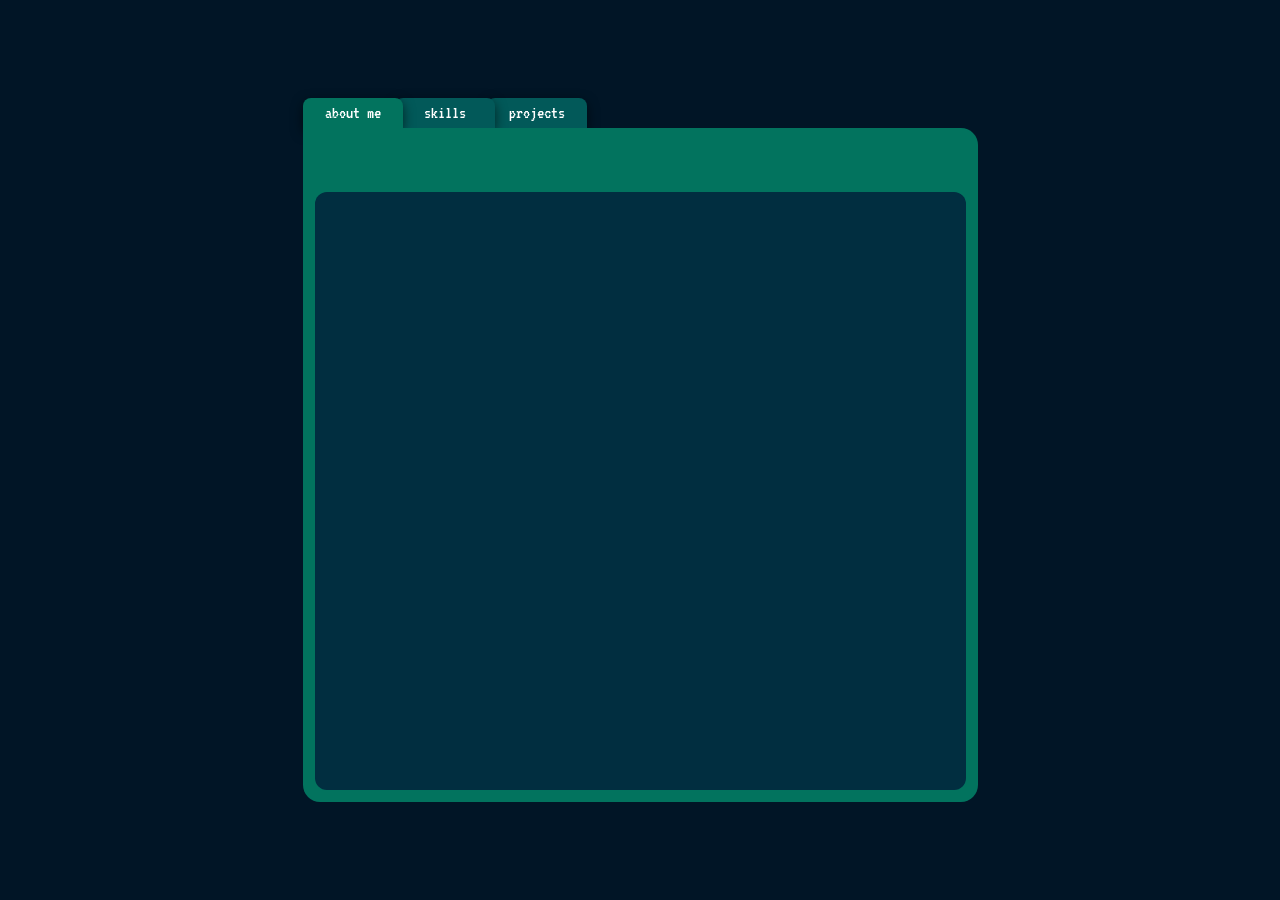
==== index.html @ 84b0d883 "creates initial files and settings" ====
<!DOCTYPE html>
<html lang="en">
<head>
    <meta charset="UTF-8">
    <meta name="viewport" content="width=device-width, initial-scale=1.0">
    <title>Document</title>
    <link rel="stylesheet" href="style.css">
</head>
<body>
    <div class="handles">
        <div class="window-handle active-window-handle">about me</div>
        <div class="window-handle">skills</div>
        <div class="window-handle">projects</div>
    </div>
    <section>
        <div class="content-window">
        </div>
    </section>
    <script src="script.js"></script>
</body>
</html>
---- style.css ----
@import url('https://fonts.googleapis.com/css2?family=VT323&display=swap');

:root {
    --darkest-blue: #011526;
    --white: #ffffff;
    --green: #02735E;
    --greenish: #025959;
    --blueish: #012E40;
}

* {
    margin: 0;
    padding: 0;
    box-sizing: border-box;
    font-family: 'VT323';
    color: var(--white);
    font-size: 18px;
}

body {
    background-color: var(--darkest-blue);
    width: 100%;
    height: 100vh;
    display: flex;
    justify-content: center;
    align-items: center;
    height: center;
    flex-direction: column;
}

section {
    background-color: var(--green);
    padding: 12px;
    padding-top: 64px;
    width: 675px;
    height: 674px;
    border-radius: 0px 17px 17px 17px;
    z-index: 5;
}

.content-window {
    background-color: var(--blueish);
    width: 100%;
    height: 100%;
    border-radius: 12px;
}

.handles {
    width: 674px;
    display: flex;
}

.window-handle {
    background-color: var(--greenish);
    width: 100px;
    height: 30px;
    border-radius: 8px 8px 0px 0px;
    display: flex;
    justify-content: center;
    align-items: center;
    margin-right: -8px;
    box-shadow: 0px 4px 12px 0px rgba(0, 0, 0, 0.6);
}

.active-window-handle {
    background-color: var(--green);
}
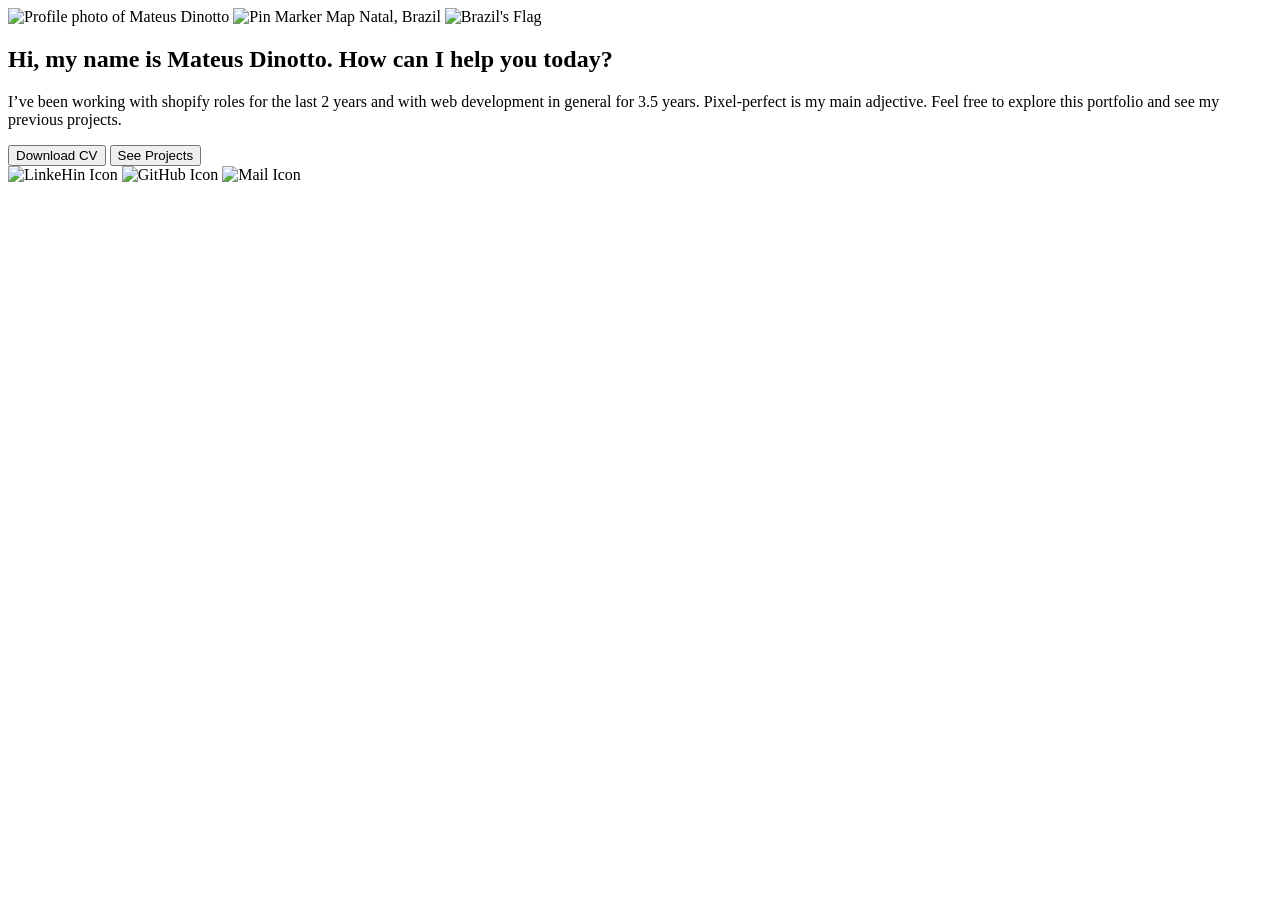
==== commit 58741f03: "restarting from zero" ====
--- a/index.html
+++ b/index.html
@@ -3,19 +3,71 @@
 <head>
     <meta charset="UTF-8">
     <meta name="viewport" content="width=device-width, initial-scale=1.0">
-    <title>Document</title>
+    <title>Mateus Dinotto</title>
     <link rel="stylesheet" href="style.css">
 </head>
 <body>
-    <div class="handles">
-        <div class="window-handle active-window-handle">about me</div>
-        <div class="window-handle">skills</div>
-        <div class="window-handle">projects</div>
-    </div>
+
     <section>
-        <div class="content-window">
-        </div>
+
+        <!-- Page 1 -->
+
+            <main>
+
+                <!--Creates the profile image and the nationality message -->
+                
+                <div class="picture-profile-and-nationality">
+
+                    <img src="assets/images/profile-photo.png" alt="Profile photo of Mateus Dinotto">
+
+                    <span>
+
+                        <img src="assets/images/geo-pin.svg" alt="Pin Marker Map">
+                        Natal, Brazil
+                        <img src="assets/images/brazil-flag.png" alt="Brazil's Flag">
+
+                    </span>
+
+                </div>
+
+                <!--Creates the greetings for the first page -->
+
+                <div class="greetings-title-and-text">
+
+                    <h1>Hi, my name is Mateus Dinotto. How can I help you today?</h1>
+
+                    <p>I’ve been working with shopify roles for the last 2 years and with web development in general for 3.5 years. Pixel-perfect is my main adjective. Feel free to explore this portfolio and see my previous projects.</p>
+
+                    <button>Download CV</button>
+                    <button>See Projects</button>
+
+                </div>
+
+            </main>
+
+        <!-- Page 2 -->
+
+            <main></main>
+
+        <!-- Page 3 -->
+
+            <main></main>
+
+        <!-- Stuffs in an abosulte position -->
+
+            <div class="social-links">
+                <img src="assets/images/linkedin-icon.svg" alt="LinkeHin Icon">
+                <img src="assets/images/github-icon.svg" alt="GitHub Icon">
+                <img src="assets/images/mail-icon.svg" alt="Mail Icon">
+            </div>
+            <nav>
+                <div class="nav-icon"></div>
+                <div class="nav-icon"></div>
+                <div class="nav-icon"></div>
+            </nav>
+
     </section>
+    
     <script src="script.js"></script>
 </body>
 </html>
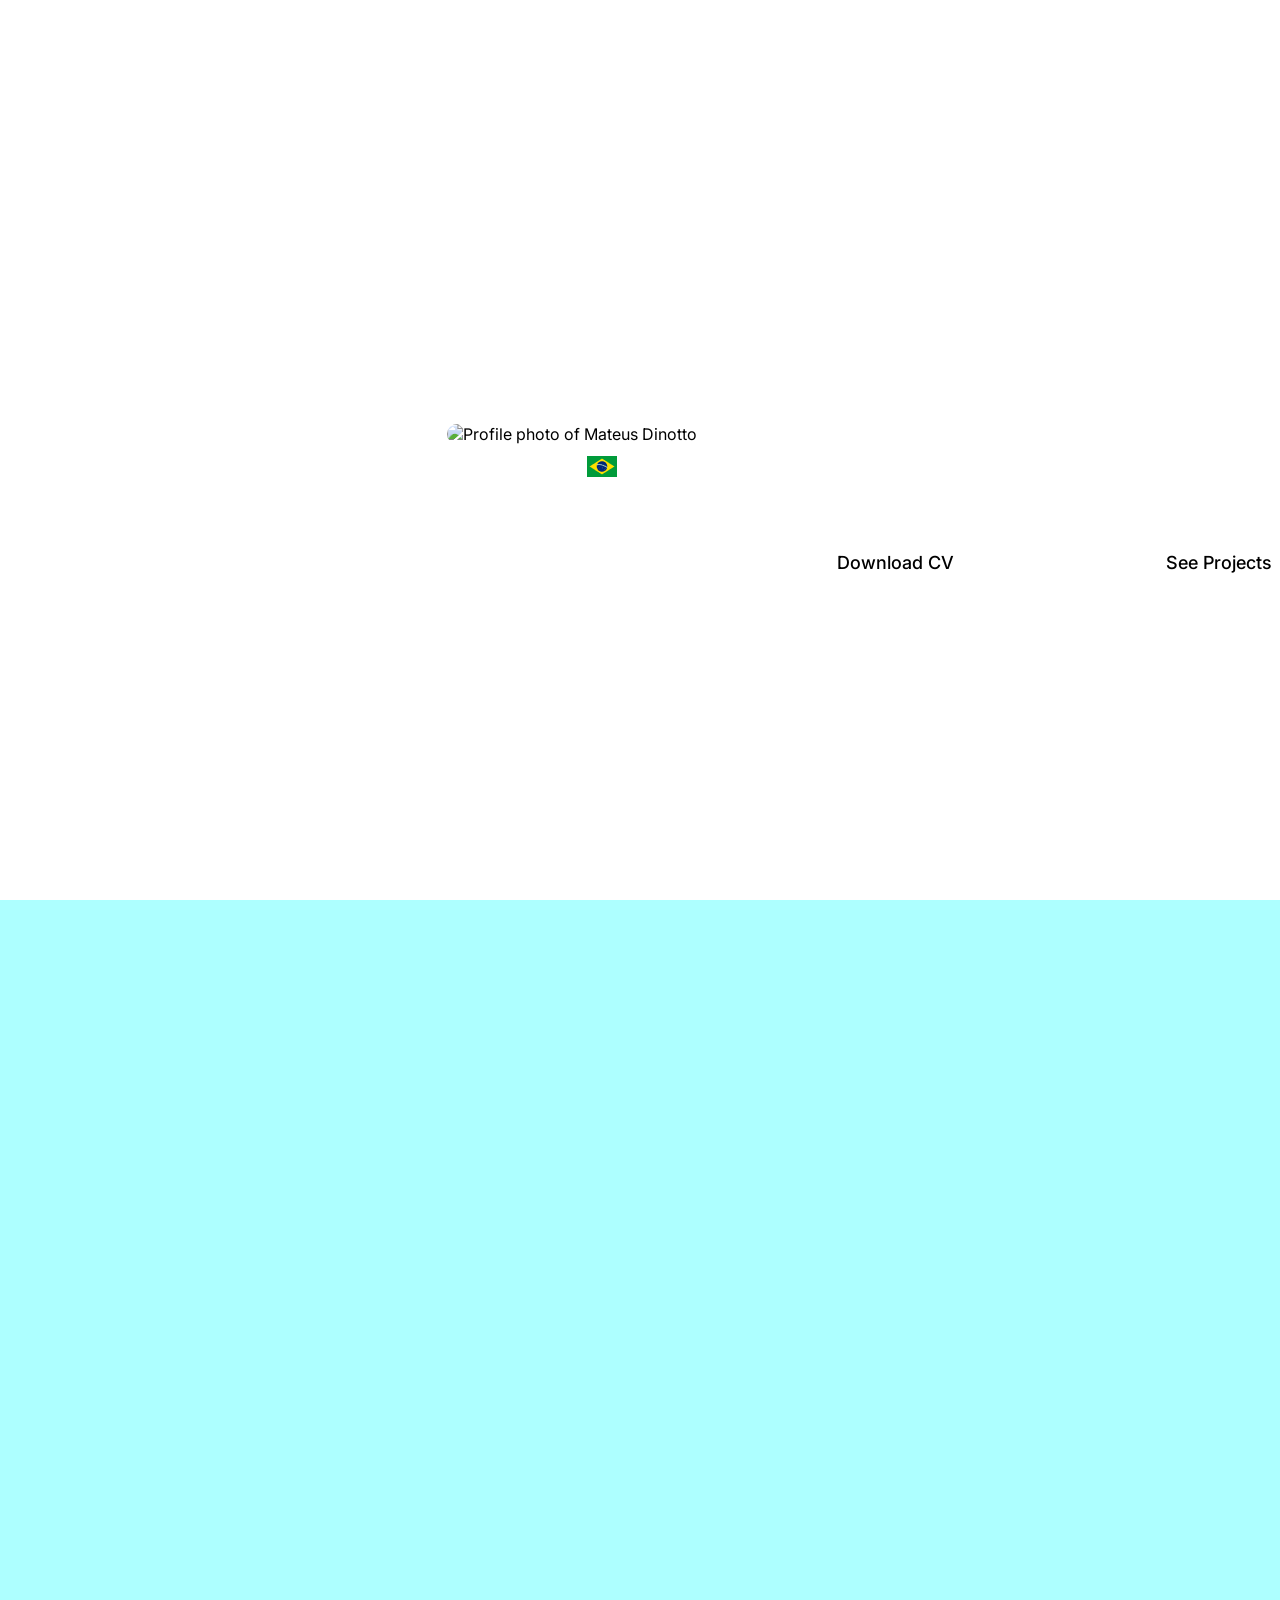
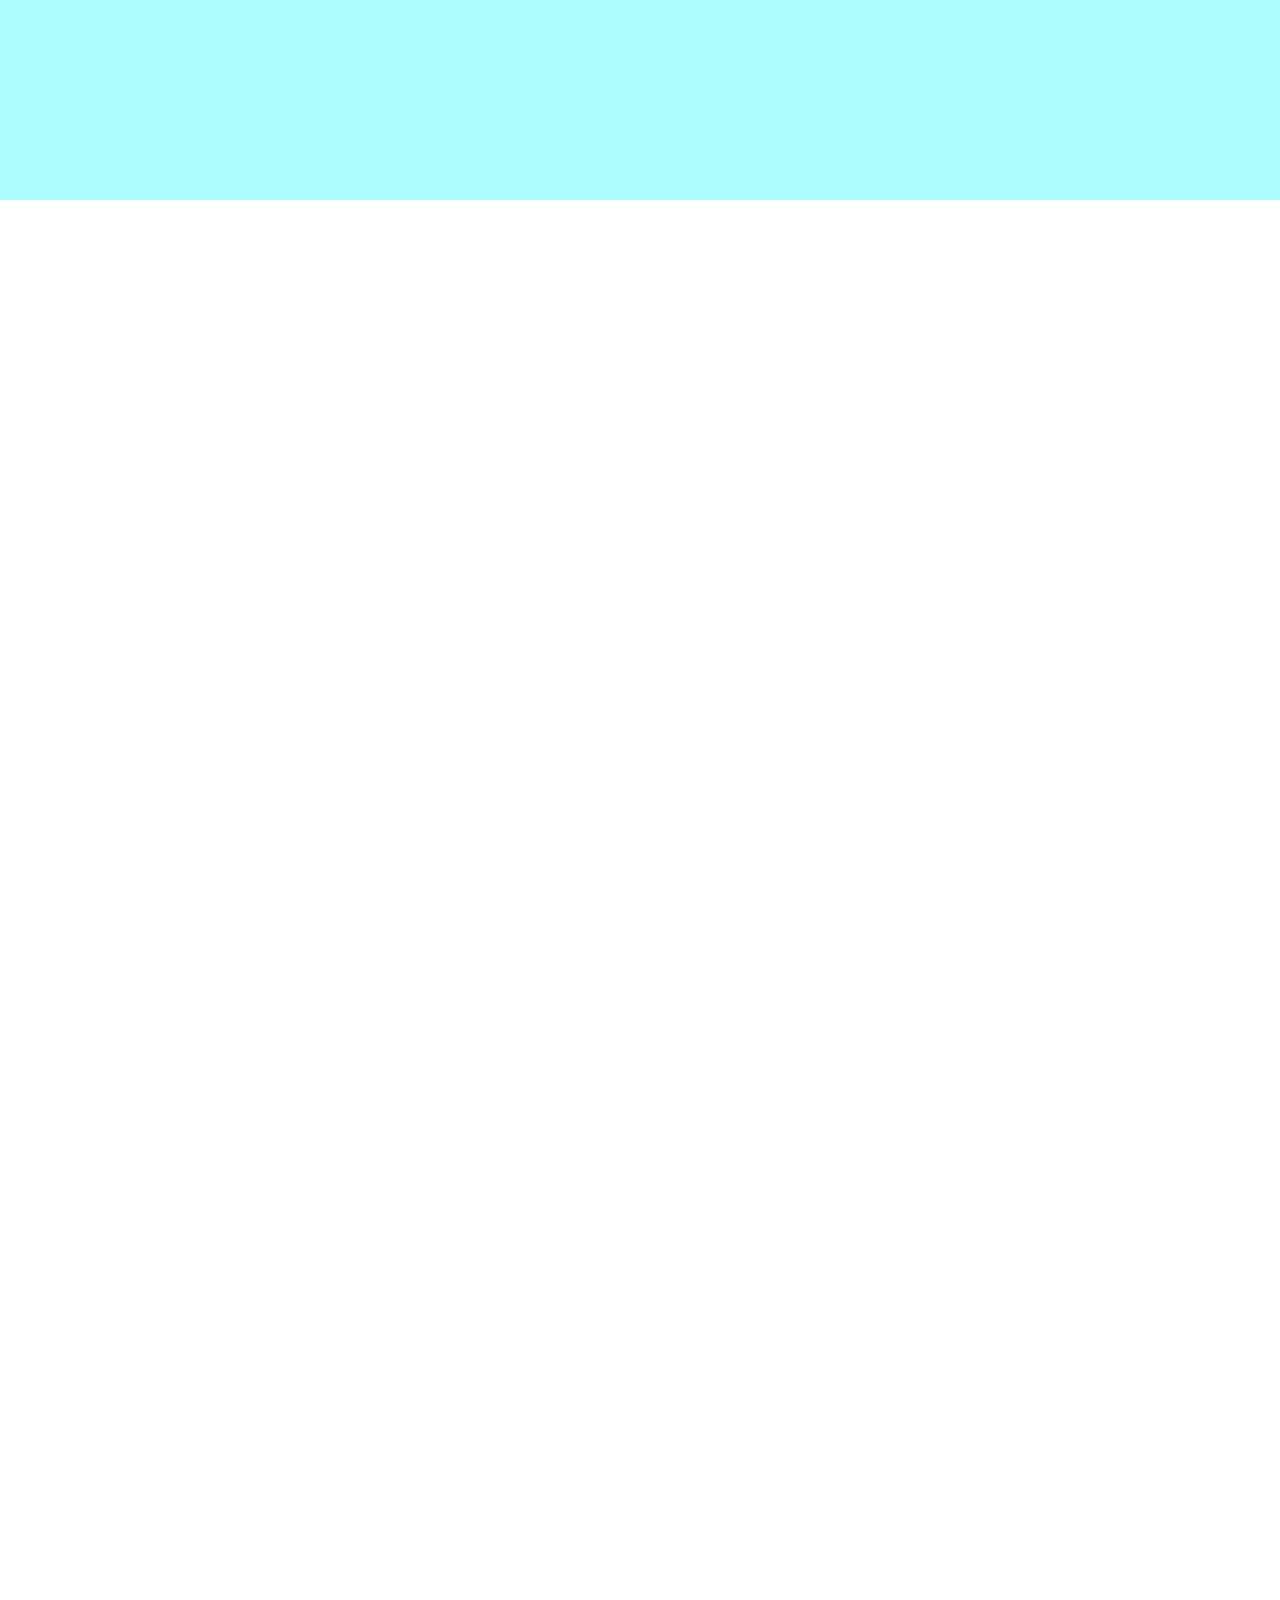
==== commit a8c5e71c: "create first page" ====
--- a/index.html
+++ b/index.html
@@ -12,19 +12,19 @@
 
         <!-- Page 1 -->
 
-            <main>
+            <main class="first-page">
 
                 <!--Creates the profile image and the nationality message -->
                 
                 <div class="picture-profile-and-nationality">
 
-                    <img src="assets/images/profile-photo.png" alt="Profile photo of Mateus Dinotto">
+                    <img src="http://www.placeholder.com/320" alt="Profile photo of Mateus Dinotto" class="profilePhoto">
 
                     <span>
 
-                        <img src="assets/images/geo-pin.svg" alt="Pin Marker Map">
+                        <img src="images/geo-alt-fill.png" alt="Pin Marker Map">
                         Natal, Brazil
-                        <img src="assets/images/brazil-flag.png" alt="Brazil's Flag">
+                        <img src="images/brazil-flag.png" alt="Brazil's Flag">
 
                     </span>
 
@@ -36,10 +36,14 @@
 
                     <h1>Hi, my name is Mateus Dinotto. How can I help you today?</h1>
 
-                    <p>I’ve been working with shopify roles for the last 2 years and with web development in general for 3.5 years. Pixel-perfect is my main adjective. Feel free to explore this portfolio and see my previous projects.</p>
+                    <p class="greetings-message">I've been working with shopify roles for the last 2 years and with web development in general for 3.5 years. Pixel-perfect is my main adjective. Feel free to explore this portfolio and see my previous projects.</p>
 
-                    <button>Download CV</button>
-                    <button>See Projects</button>
+                    <div class="buttons-first-page">
+
+                        <button>Download CV</button>
+                        <button>See Projects</button>
+
+                    </div>
 
                 </div>
 
@@ -47,7 +51,7 @@
 
         <!-- Page 2 -->
 
-            <main></main>
+            <main class="second-page"></main>
 
         <!-- Page 3 -->
 
@@ -60,7 +64,8 @@
                 <img src="assets/images/github-icon.svg" alt="GitHub Icon">
                 <img src="assets/images/mail-icon.svg" alt="Mail Icon">
             </div>
-            <nav>
+
+            <nav class="nav-bar">
                 <div class="nav-icon"></div>
                 <div class="nav-icon"></div>
                 <div class="nav-icon"></div>
--- a/style.css
+++ b/style.css
@@ -0,0 +1,121 @@
+@import url('https://fonts.googleapis.com/css2?family=Inter:wght@100..900&display=swap');
+
+* {
+    margin: 0;
+    padding: 0;
+    box-sizing: border-box;
+    font-family: "Inter";
+}
+
+body {
+    width: 1920px;
+    height: 3240px;
+    background-image: url("images/background-image.png");
+    background-size: cover;
+    overflow-x: hidden;
+}
+
+/* First section */
+
+    .first-page {
+        display: flex;
+        justify-content: center;
+        align-items: center;
+        width: fit-content;
+        gap: 48px;
+        height: 100vb;
+        margin: auto;
+    }
+
+    /* Profile photo and nationality */
+
+        .picture-profile-and-nationality {
+            display: flex;
+            flex-direction: column;
+            justify-content: flex-start;
+            align-items: flex-start;
+            gap: 12px;
+        }
+
+        .profilePhoto {
+            border-radius: 12px;
+        }
+
+        span {
+            font-size: 18px;
+            color: #fff;
+            display: flex;
+            align-items: center;
+            gap: 12px;
+        }
+
+    /* Title, cover letter and buttons */
+
+        .greetings-title-and-text {
+            display: flex;
+            flex-direction: column;
+            gap: 22px;
+        }
+
+        h1 {
+            font-size: 48px;
+            font-weight: 600;
+            color: #fff;
+            max-width: 728px;
+        }
+
+        p {
+            font-size: 18px;
+            color: #fff;
+        }
+
+        .greetings-message {
+            max-width: 664px;
+        }
+
+        .buttons-first-page {
+            display: flex;
+            gap: 24px;
+        }
+
+        button {
+            width: 300px;
+            height: 60px;
+            background-color: #fff;
+            color: #000;
+            border-radius: 16px;
+            border: none;
+            display: flex;
+            justify-content: center;
+            align-items: center;
+            font-size: 18px;
+            font-weight: 500;
+            transition: ease .2s;
+        }
+
+        button:hover {
+            background-color: #000;
+            color: #fff;
+            transform: scale(98%);
+            transition: ease-in .1s;
+            cursor: pointer;
+        }
+
+        .social-links {
+            display: none;
+        }
+
+        .nav-bar {
+            display: none;
+        }
+
+/* Second Page */
+
+    .second-page {
+        display: flex;
+        justify-content: center;
+        align-items: center;
+        width: 100%;
+        height: 100vb;
+        background-color: rgba(0, 255, 255, 0.322);
+    }
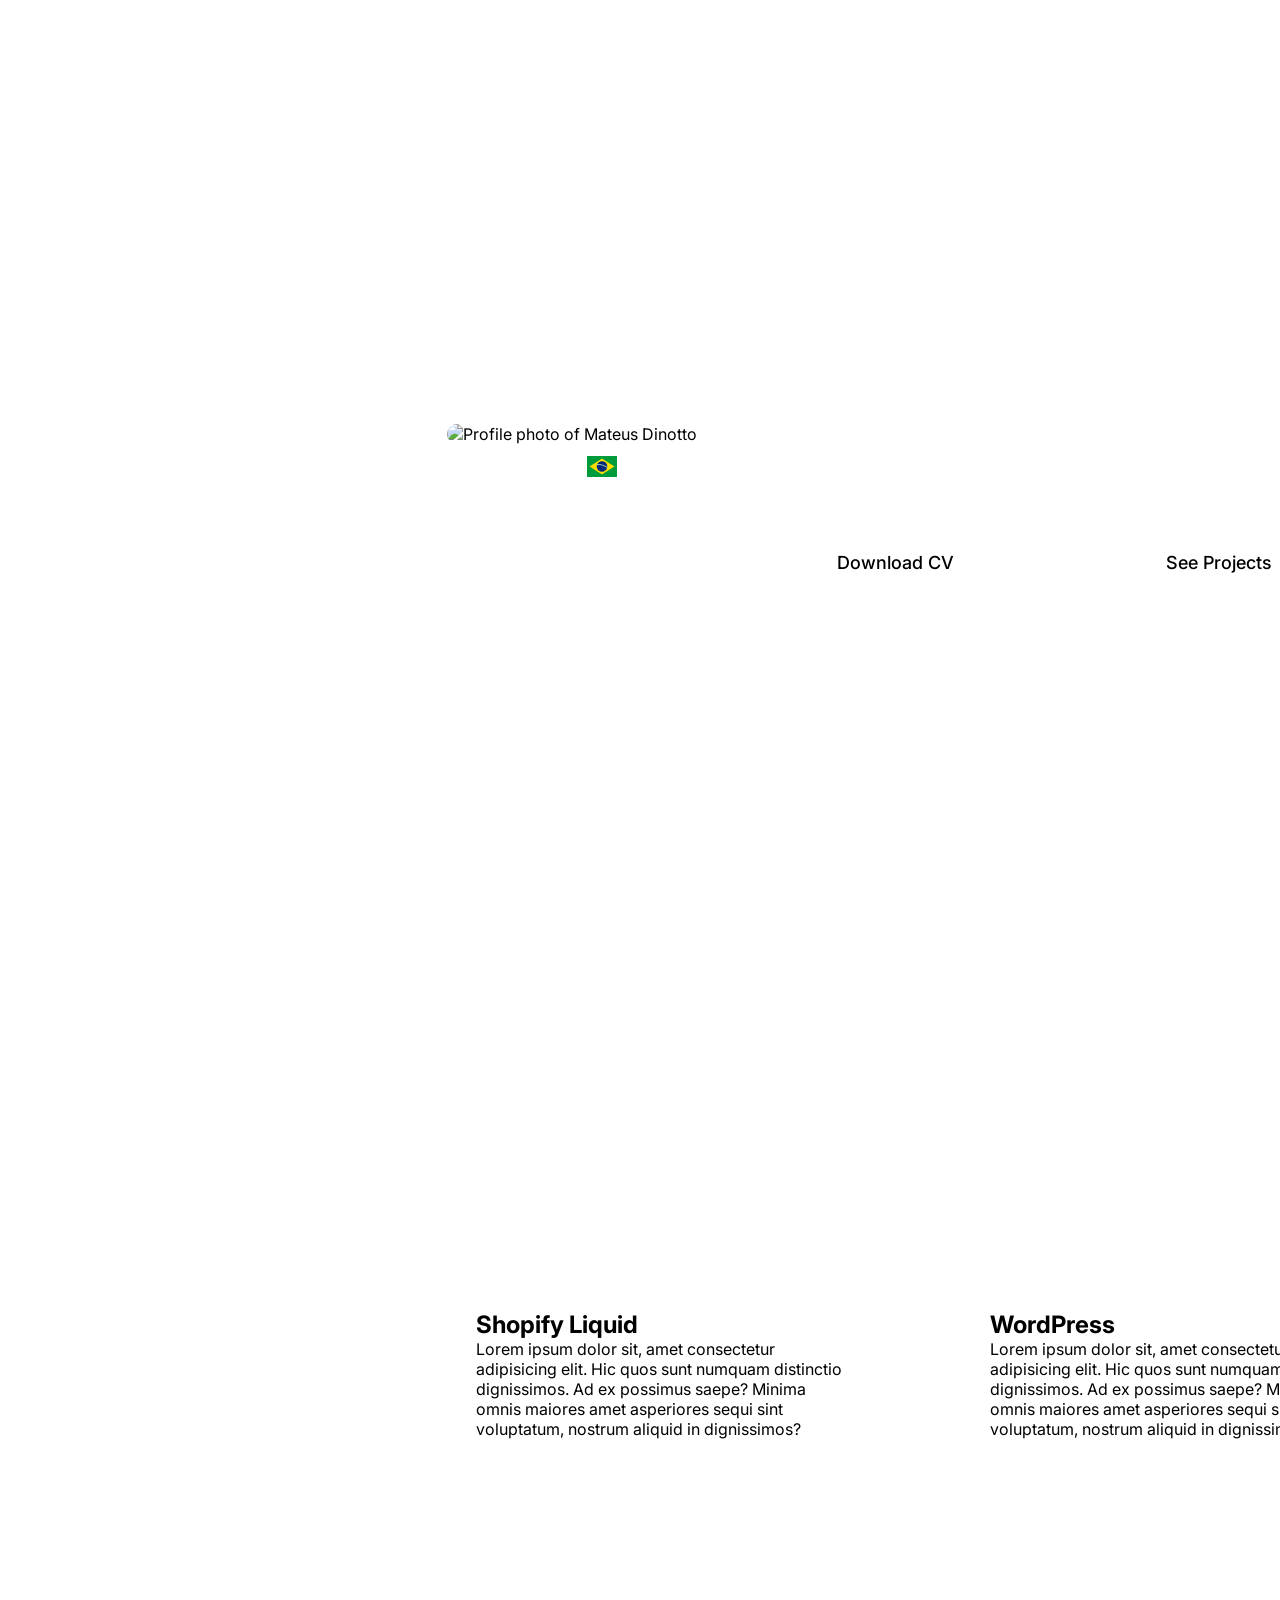
==== commit 1ed69bd4: "creates the second page and the global elements" ====
--- a/index.html
+++ b/index.html
@@ -5,6 +5,7 @@
     <meta name="viewport" content="width=device-width, initial-scale=1.0">
     <title>Mateus Dinotto</title>
     <link rel="stylesheet" href="style.css">
+    <link rel="stylesheet" href="https://cdn.jsdelivr.net/npm/swiper@11/swiper-bundle.min.css"/>
 </head>
 <body>
 
@@ -51,7 +52,51 @@
 
         <!-- Page 2 -->
 
-            <main class="second-page"></main>
+            <main class="second-page">
+                
+                <div class="content-second-page">
+                    <h1 id="skills-title">Skills</h1>
+                    <p class="text-second-page">Lorem ipsum dolor sit amet, consectetur adipiscing elit, sed do eiusmod tempor incididunt ut labore et dolore magna aliqua. Ut enim ad minim veniam, quis nostrud exercitation ullamco laboris nisi ut aliquip ex ea commodo consequat. Duis aute irure dolor in reprehenderit in voluptate velit esse cillum dolore eu fugiat nulla pariatur. Excepteur sint occaecat cupidatat non proident, sunt in culpa qui officia deserunt mollit anim id est laborum.</p>
+                    
+                    <div class="swiper mySwiper">
+                        <div class="parent-skill-cards swiper-wrapper">
+
+                            <div class="skill-card swiper-slide">
+                                <img src="http://www.placeholder.com/80" alt="">
+                                <h2>Shopify Liquid</h2>
+                                <div class="text-skill-card">Lorem ipsum dolor sit, amet consectetur adipisicing elit. Hic quos sunt numquam distinctio dignissimos. Ad ex possimus saepe? Minima omnis maiores amet asperiores sequi sint voluptatum, nostrum aliquid in dignissimos?</div>
+                            </div>
+                            <div class="skill-card swiper-slide">
+                                <img src="http://www.placeholder.com/80" alt="">
+                                <h2>WordPress</h2>
+                                <div class="text-skill-card">Lorem ipsum dolor sit, amet consectetur adipisicing elit. Hic quos sunt numquam distinctio dignissimos. Ad ex possimus saepe? Minima omnis maiores amet asperiores sequi sint voluptatum, nostrum aliquid in dignissimos?</div>
+                            </div>
+                            <div class="skill-card swiper-slide">
+                                <img src="http://www.placeholder.com/80" alt="">
+                                <h2>HTML</h2>
+                                <div class="text-skill-card">Lorem ipsum dolor sit, amet consectetur adipisicing elit. Hic quos sunt numquam distinctio dignissimos. Ad ex possimus saepe? Minima omnis maiores amet asperiores sequi sint voluptatum, nostrum aliquid in dignissimos?</div>
+                            </div>
+                            <div class="skill-card swiper-slide">
+                                <img src="http://www.placeholder.com/80" alt="">
+                                <h2>CSS</h2>
+                                <div class="text-skill-card">Lorem ipsum dolor sit, amet consectetur adipisicing elit. Hic quos sunt numquam distinctio dignissimos. Ad ex possimus saepe? Minima omnis maiores amet asperiores sequi sint voluptatum, nostrum aliquid in dignissimos?</div>
+                            </div>
+                            <div class="skill-card swiper-slide">
+                                <img src="http://www.placeholder.com/80" alt="">
+                                <h2>JavaScript</h2>
+                                <div class="text-skill-card">Lorem ipsum dolor sit, amet consectetur adipisicing elit. Hic quos sunt numquam distinctio dignissimos. Ad ex possimus saepe? Minima omnis maiores amet asperiores sequi sint voluptatum, nostrum aliquid in dignissimos?</div>
+                            </div>
+                            <div class="skill-card swiper-slide">
+                                <img src="http://www.placeholder.com/80" alt="">
+                                <h2>SCSS</h2>
+                                <div class="text-skill-card">Lorem ipsum dolor sit, amet consectetur adipisicing elit. Hic quos sunt numquam distinctio dignissimos. Ad ex possimus saepe? Minima omnis maiores amet asperiores sequi sint voluptatum, nostrum aliquid in dignissimos?</div>
+                            </div>
+                            
+                        </div>
+                    </div>
+                </div>
+
+            </main>
 
         <!-- Page 3 -->
 
@@ -59,13 +104,14 @@
 
         <!-- Stuffs in an abosulte position -->
 
-            <div class="social-links">
-                <img src="assets/images/linkedin-icon.svg" alt="LinkeHin Icon">
-                <img src="assets/images/github-icon.svg" alt="GitHub Icon">
-                <img src="assets/images/mail-icon.svg" alt="Mail Icon">
+            <div class="social-links-div">
+                <img src="images/linkedin-icon.svg" alt="LinkeHin Icon" class="social-link">
+                <img src="images/github-icon.svg" alt="GitHub Icon" class="social-link">
+                <img src="images/envelope-icon.svg" alt="Mail Icon" class="social-link">
             </div>
 
             <nav class="nav-bar">
+                <div class="nav-bar-selection"></div>
                 <div class="nav-icon"></div>
                 <div class="nav-icon"></div>
                 <div class="nav-icon"></div>
@@ -74,5 +120,21 @@
     </section>
     
     <script src="script.js"></script>
+    <!-- Swiper JS -->
+    <script src="https://cdn.jsdelivr.net/npm/swiper@11/swiper-bundle.min.js"></script>
+
+    <!-- Initialize Swiper -->
+    <script>
+      var swiper = new Swiper(".mySwiper", {
+        direction: "horizontal",
+        slidesPerView: 2.3,
+        spaceBetween: 30,
+        mousewheel: true,
+        pagination: {
+          el: ".swiper-pagination",
+          clickable: true,
+        },
+      });
+    </script>
 </body>
 </html>
--- a/style.css
+++ b/style.css
@@ -101,21 +101,112 @@
             cursor: pointer;
         }
 
-        .social-links {
-            display: none;
-        }
-
-        .nav-bar {
-            display: none;
-        }
-
 /* Second Page */
 
     .second-page {
         display: flex;
+        flex-direction: column;
         justify-content: center;
         align-items: center;
         width: 100%;
         height: 100vb;
-        background-color: rgba(0, 255, 255, 0.322);
-    }+    }
+
+    .content-second-page {
+        width: 1096px;
+        display: flex;
+        flex-direction: column;
+        justify-content: center;
+        gap: 38px;
+    }
+
+    #skills-title {
+        width: 100% !important;
+    }
+
+    .parent-skill-cards {
+        display: flex;
+        gap: 24px;
+    }
+
+    .skill-card {
+        background-color: #fff;
+        width: 470px;
+        height: 388px;
+        border-radius: 12px;
+        display: flex;
+        flex-direction: column;
+        justify-content: flex-start;
+        align-items: flex-start;
+        padding: 24px;
+        padding-left: 64px;
+        gap: 24px;
+    }
+
+    .swiper {
+        width: 1096px;
+        height: 388px;
+    }
+
+    .text-second-page {
+        max-width: 1096px;
+    }
+
+/* Global Elements*/
+
+    /* social icons */
+
+        .social-links-div {
+            display: flex;
+            flex-direction: column;
+            gap: 32px;
+            position: fixed;
+            top: 42vh;
+            left: 48px;
+        }
+        
+        .social-link {
+            width: 24px;
+            height: 24px;
+            transition: .1s ease;
+            cursor: pointer;
+        }
+
+        .social-link:hover {
+            transition: .1s ease;
+            transform: scale(103%);
+        }
+    
+    /* nav bar */
+
+        .nav-bar {
+            display: flex;
+            flex-direction: column;
+            gap: 44px;
+            position: fixed;
+            right: 48px;
+            top: 44vh;
+        }
+
+        .nav-icon {
+            width: 12px;
+            height: 12px;
+            background-color: rgba(255, 255, 255, 0.6);
+            border-radius: 50%;
+            cursor: pointer;
+            transition: .2s ease;
+        }
+
+        .nav-bar-selection {
+            width: 48px;
+            height: 48px;
+            border-radius: 50%;
+            position: absolute;
+        }
+              
+
+        .nav-icon:hover {
+            transition: .2s ease;
+            transform: scale(114%);
+            background-color: #fff;
+        }
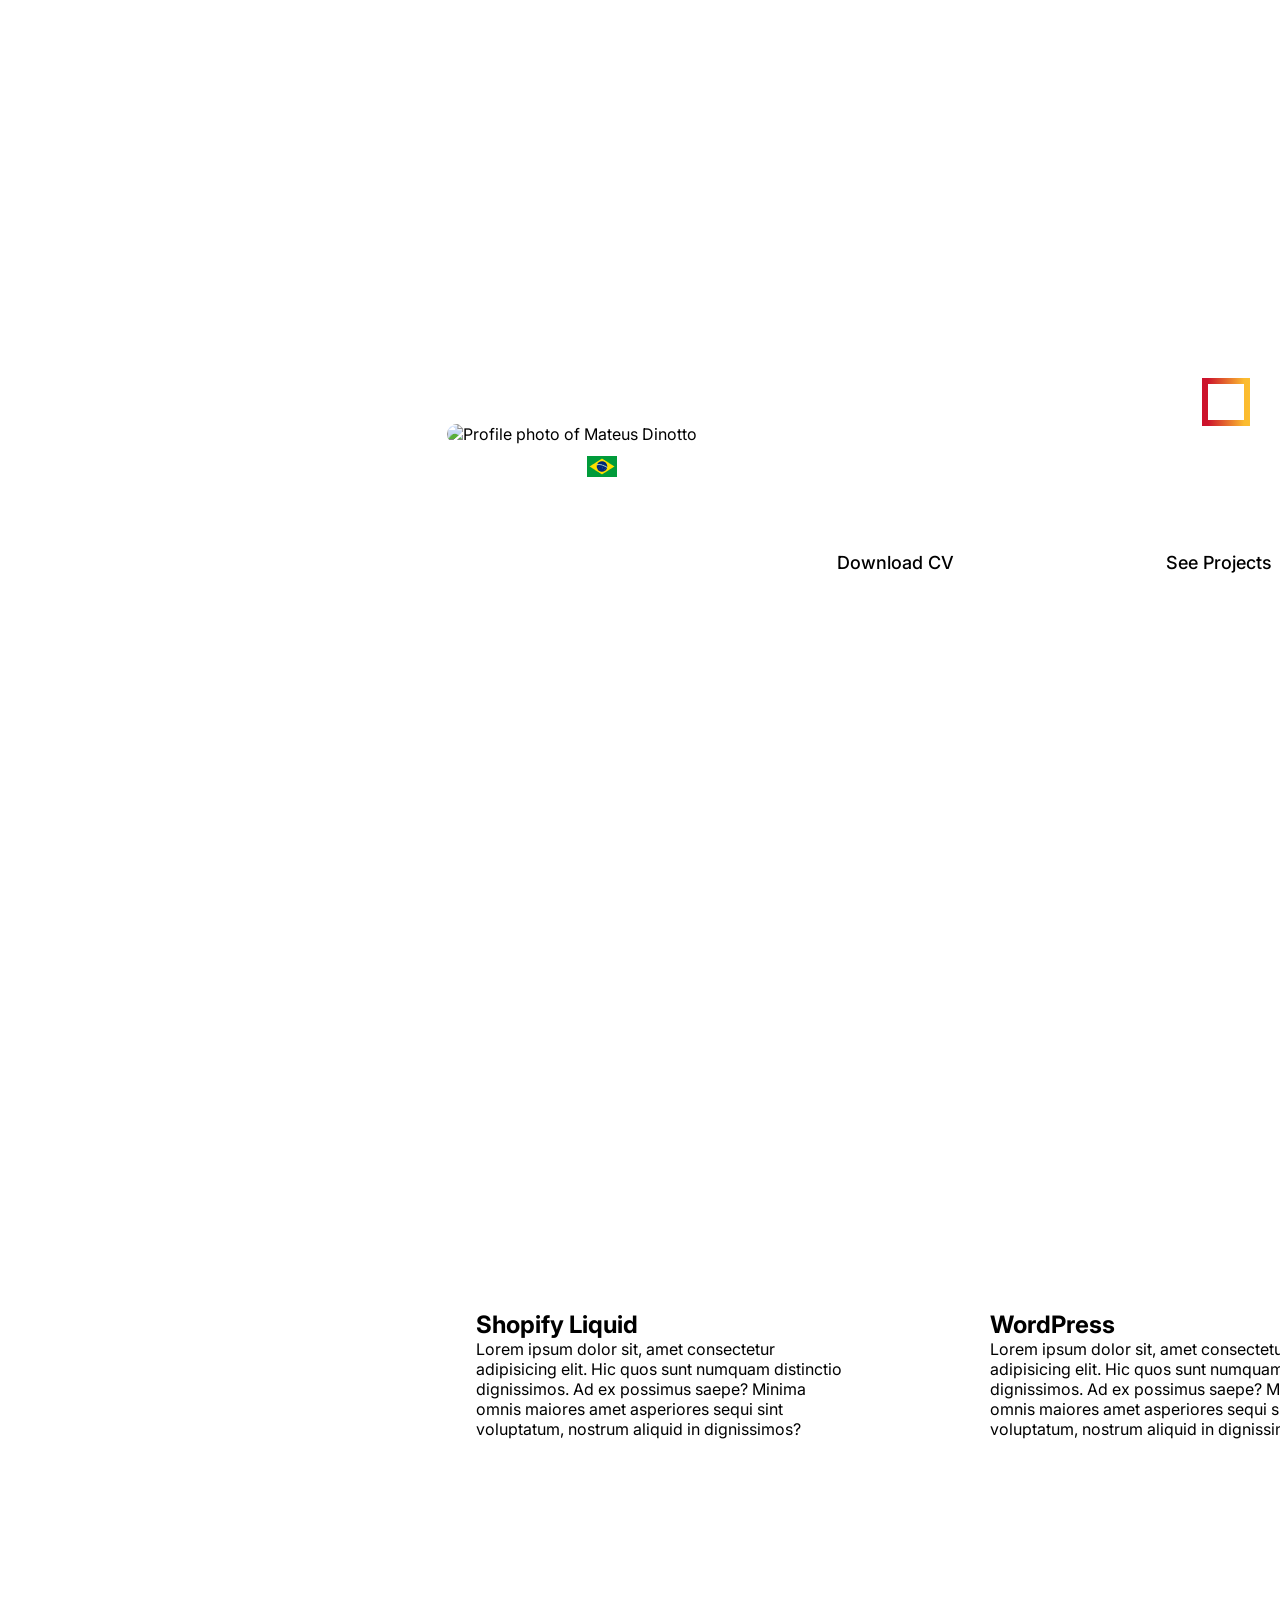
==== commit 24ae6317: "nav, social icons" ====
--- a/index.html
+++ b/index.html
@@ -6,6 +6,7 @@
     <title>Mateus Dinotto</title>
     <link rel="stylesheet" href="style.css">
     <link rel="stylesheet" href="https://cdn.jsdelivr.net/npm/swiper@11/swiper-bundle.min.css"/>
+    <script src="https://code.jquery.com/jquery-3.6.4.min.js"></script>
 </head>
 <body>
 
@@ -13,7 +14,7 @@
 
         <!-- Page 1 -->
 
-            <main class="first-page">
+            <main class="first-page" id="first-page-pagination">
 
                 <!--Creates the profile image and the nationality message -->
                 
@@ -52,7 +53,7 @@
 
         <!-- Page 2 -->
 
-            <main class="second-page">
+            <main class="second-page" id="second-page-pagination">
                 
                 <div class="content-second-page">
                     <h1 id="skills-title">Skills</h1>
@@ -100,21 +101,23 @@
 
         <!-- Page 3 -->
 
-            <main></main>
+            <main class="third-page" id="third-page-pagination">
+
+            </main>
 
         <!-- Stuffs in an abosulte position -->
 
             <div class="social-links-div">
-                <img src="images/linkedin-icon.svg" alt="LinkeHin Icon" class="social-link">
-                <img src="images/github-icon.svg" alt="GitHub Icon" class="social-link">
-                <img src="images/envelope-icon.svg" alt="Mail Icon" class="social-link">
+                <a target="_blank" href="https://www.linkedin.com/in/mateus-dinotto-2380061a7/"><img src="images/linkedin-icon.svg" alt="LinkeHin Icon" class="social-link"></a>
+                <a target="_blank" href="https://github.com/dinottom8"><img src="images/github-icon.svg" alt="GitHub Icon" class="social-link"></a>
+                <a target="_blank" href="mailto:dinottom8@gmail.com"><img src="images/envelope-icon.svg" alt="Mail Icon" class="social-link"></a>
             </div>
 
             <nav class="nav-bar">
                 <div class="nav-bar-selection"></div>
-                <div class="nav-icon"></div>
-                <div class="nav-icon"></div>
-                <div class="nav-icon"></div>
+                <a href="#first-page-pagination" id="first-nav-icon"><div class="nav-icon"></div></a>
+                <a href="#second-page-pagination" id="second-nav-icon"><div class="nav-icon"></div></a>
+                <a href="#third-page-pagination" id="third-nav-icon"><div class="nav-icon"></div></a>
             </nav>
 
     </section>
--- a/style.css
+++ b/style.css
@@ -15,6 +15,10 @@
     overflow-x: hidden;
 }
 
+html {
+    scroll-behavior: smooth;
+}
+
 /* First section */
 
     .first-page {
@@ -188,6 +192,18 @@
             top: 44vh;
         }
 
+        .nav-bar-selection {
+            width: 48px;
+            height: 48px;
+            border: 6px solid transparent; /* Set the border to be transparent */
+            border-image: linear-gradient(to right, #CC112C, #FCBE30); /* Set the gradient */
+            border-image-slice: 1; /* Slice the border image into 9 pieces (1x1 grid) */
+            position: fixed;
+            right: 30px;
+            top: 42vh;
+            transition: top ease-out 0.2s;
+        }
+
         .nav-icon {
             width: 12px;
             height: 12px;
@@ -197,14 +213,6 @@
             transition: .2s ease;
         }
 
-        .nav-bar-selection {
-            width: 48px;
-            height: 48px;
-            border-radius: 50%;
-            position: absolute;
-        }
-              
-
         .nav-icon:hover {
             transition: .2s ease;
             transform: scale(114%);
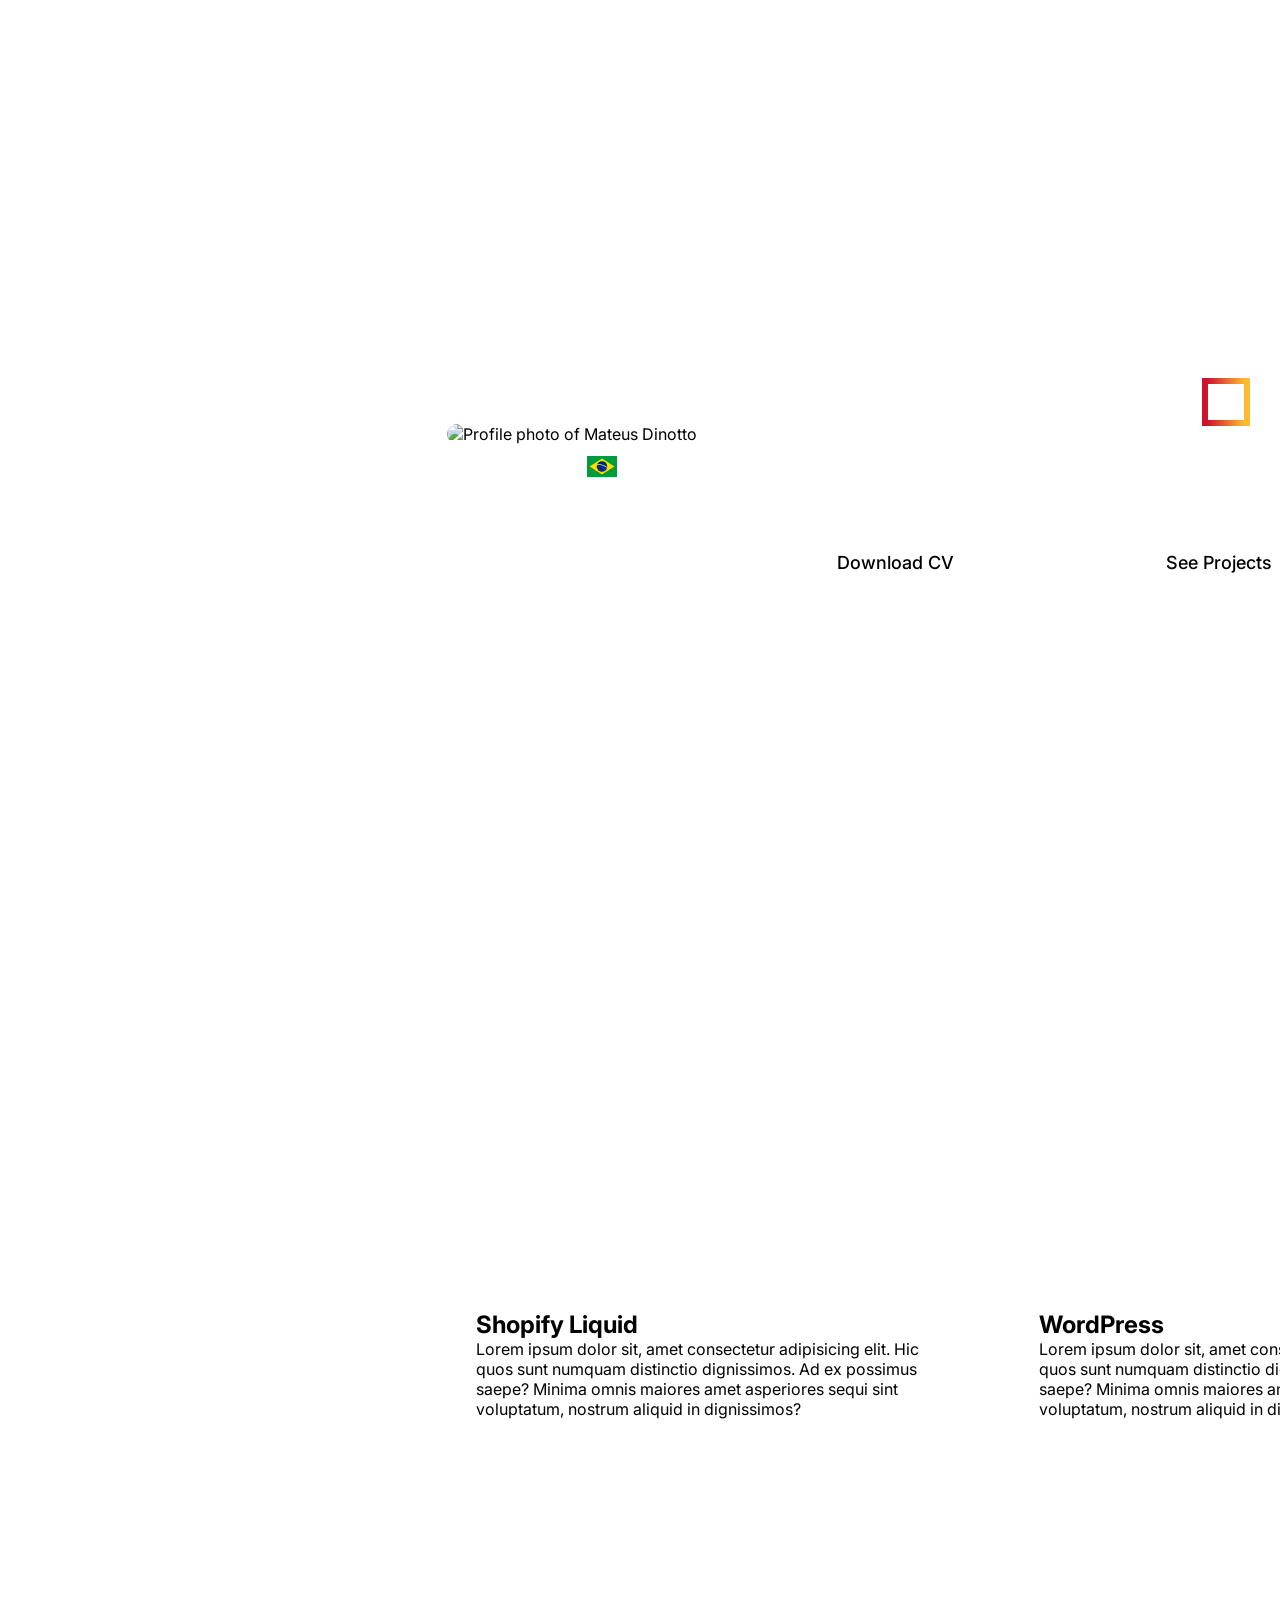
==== commit 8f4c014d: "connecting with github api" ====
--- a/index.html
+++ b/index.html
@@ -103,6 +103,17 @@
 
             <main class="third-page" id="third-page-pagination">
 
+                <div class="content-third-page">
+                    <h1 id="projects-title">Projects</h1>
+                    <p class="text-second-page">Lorem ipsum dolor sit amet, consectetur adipiscing elit, sed do eiusmod tempor incididunt ut labore et dolore magna aliqua. Ut enim ad minim veniam, quis nostrud exercitation ullamco laboris nisi ut aliquip ex ea commodo consequat. Duis aute irure dolor in reprehenderit in voluptate velit esse cillum dolore eu fugiat nulla pariatur. Excepteur sint occaecat cupidatat non proident, sunt in culpa qui officia deserunt mollit anim id est laborum.</p>
+                    
+                    <div class="swiper mySwiper2">
+                        <div class="parent-skill-cards swiper-wrapper projects-github">
+                            
+                        </div>
+                    </div>
+                </div>
+
             </main>
 
         <!-- Stuffs in an abosulte position -->
@@ -130,14 +141,18 @@
     <script>
       var swiper = new Swiper(".mySwiper", {
         direction: "horizontal",
-        slidesPerView: 2.3,
+        slidesPerView: "2.3",
         spaceBetween: 30,
-        mousewheel: true,
-        pagination: {
-          el: ".swiper-pagination",
-          clickable: true,
-        },
+        mousewheel: true
       });
+
+      var swiper2 = new Swiper(".mySwiper2", {
+        direction: "horizontal",
+        slidesPerView: "2.3",
+        spaceBetween: 30,
+        mousewheel: true
+      });
+
     </script>
 </body>
 </html>
--- a/style.css
+++ b/style.css
@@ -130,12 +130,11 @@
 
     .parent-skill-cards {
         display: flex;
-        gap: 24px;
     }
 
     .skill-card {
         background-color: #fff;
-        width: 470px;
+        width: 533px !important;
         height: 388px;
         border-radius: 12px;
         display: flex;
@@ -217,4 +216,28 @@
             transition: .2s ease;
             transform: scale(114%);
             background-color: #fff;
-        }+        }
+
+/* Third Page */
+
+.third-page {
+    display: flex;
+    flex-direction: column;
+    justify-content: center;
+    align-items: center;
+    width: 100%;
+    height: 100vb;
+}
+
+.content-third-page {
+    width: 1096px;
+    display: flex;
+    flex-direction: column;
+    justify-content: center;
+    gap: 38px;
+    text-align: right;
+}
+
+#projects-title {
+    max-width: 100%;
+}
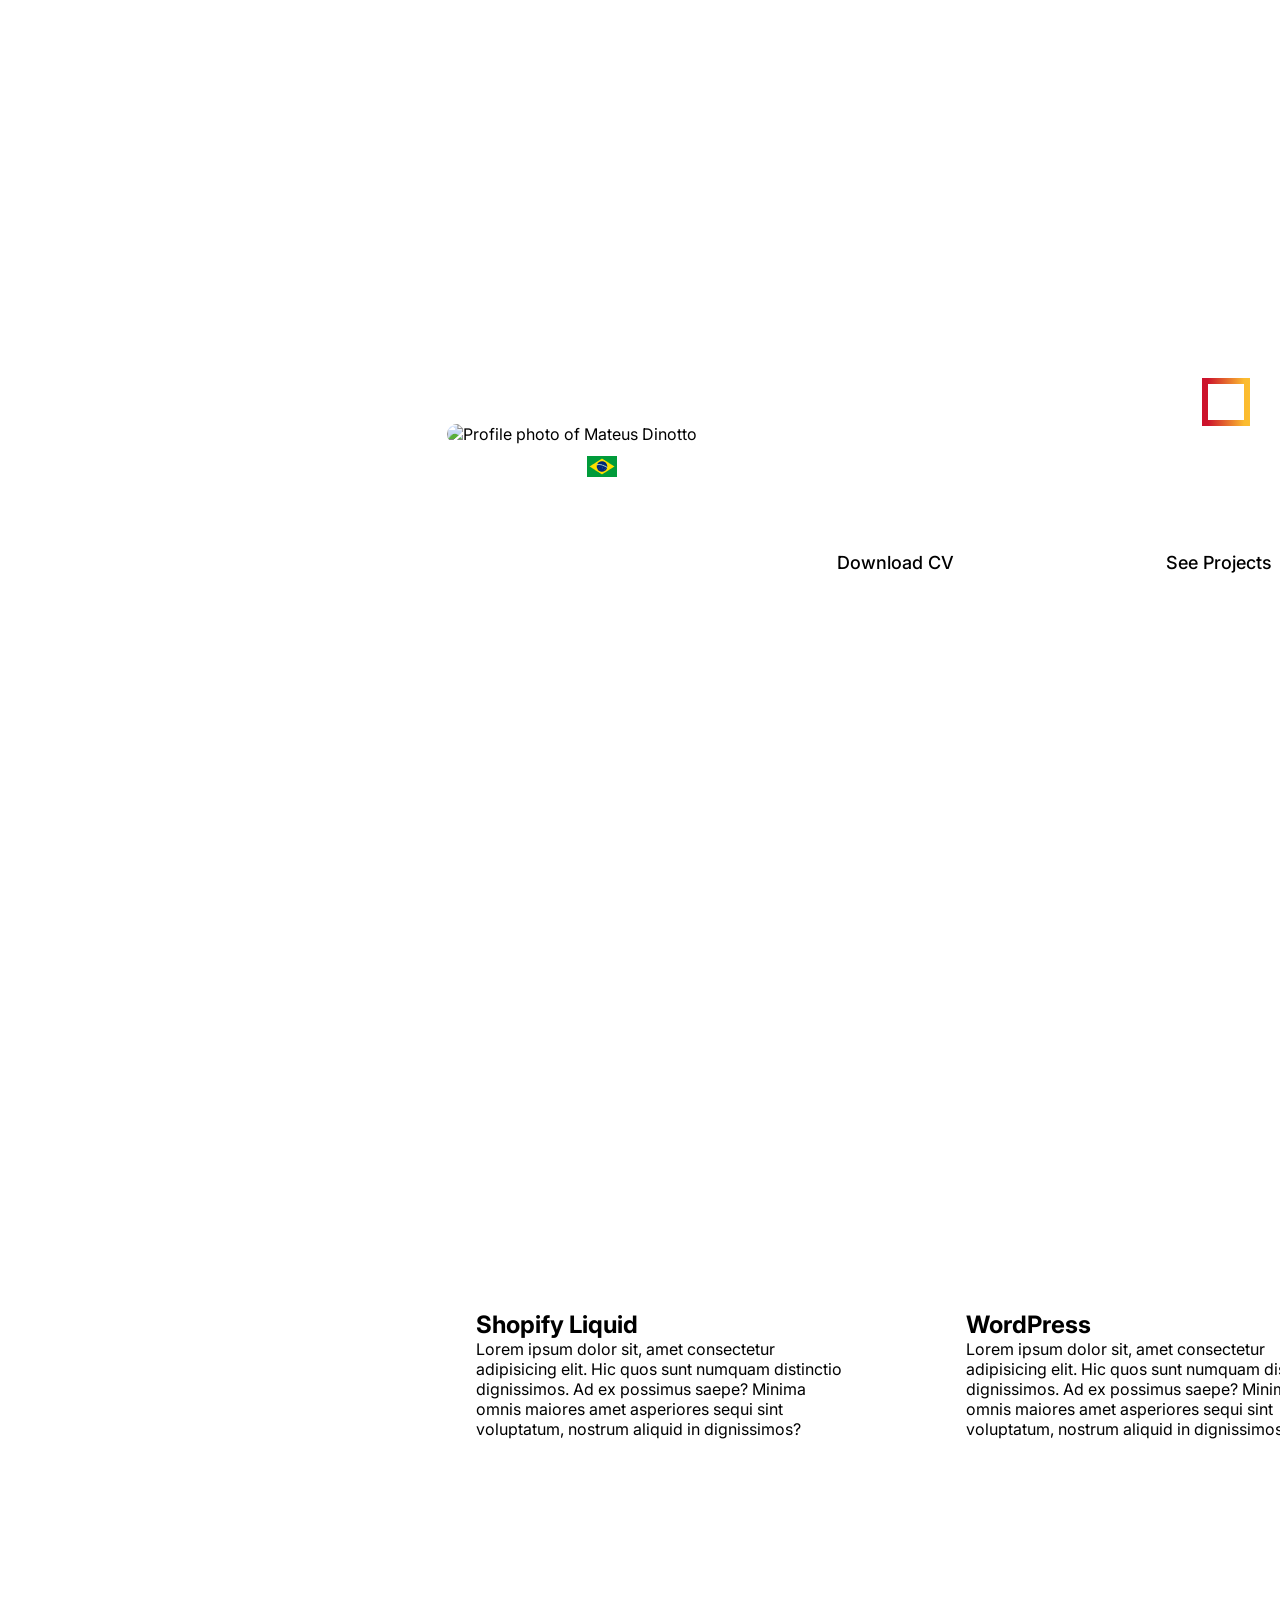
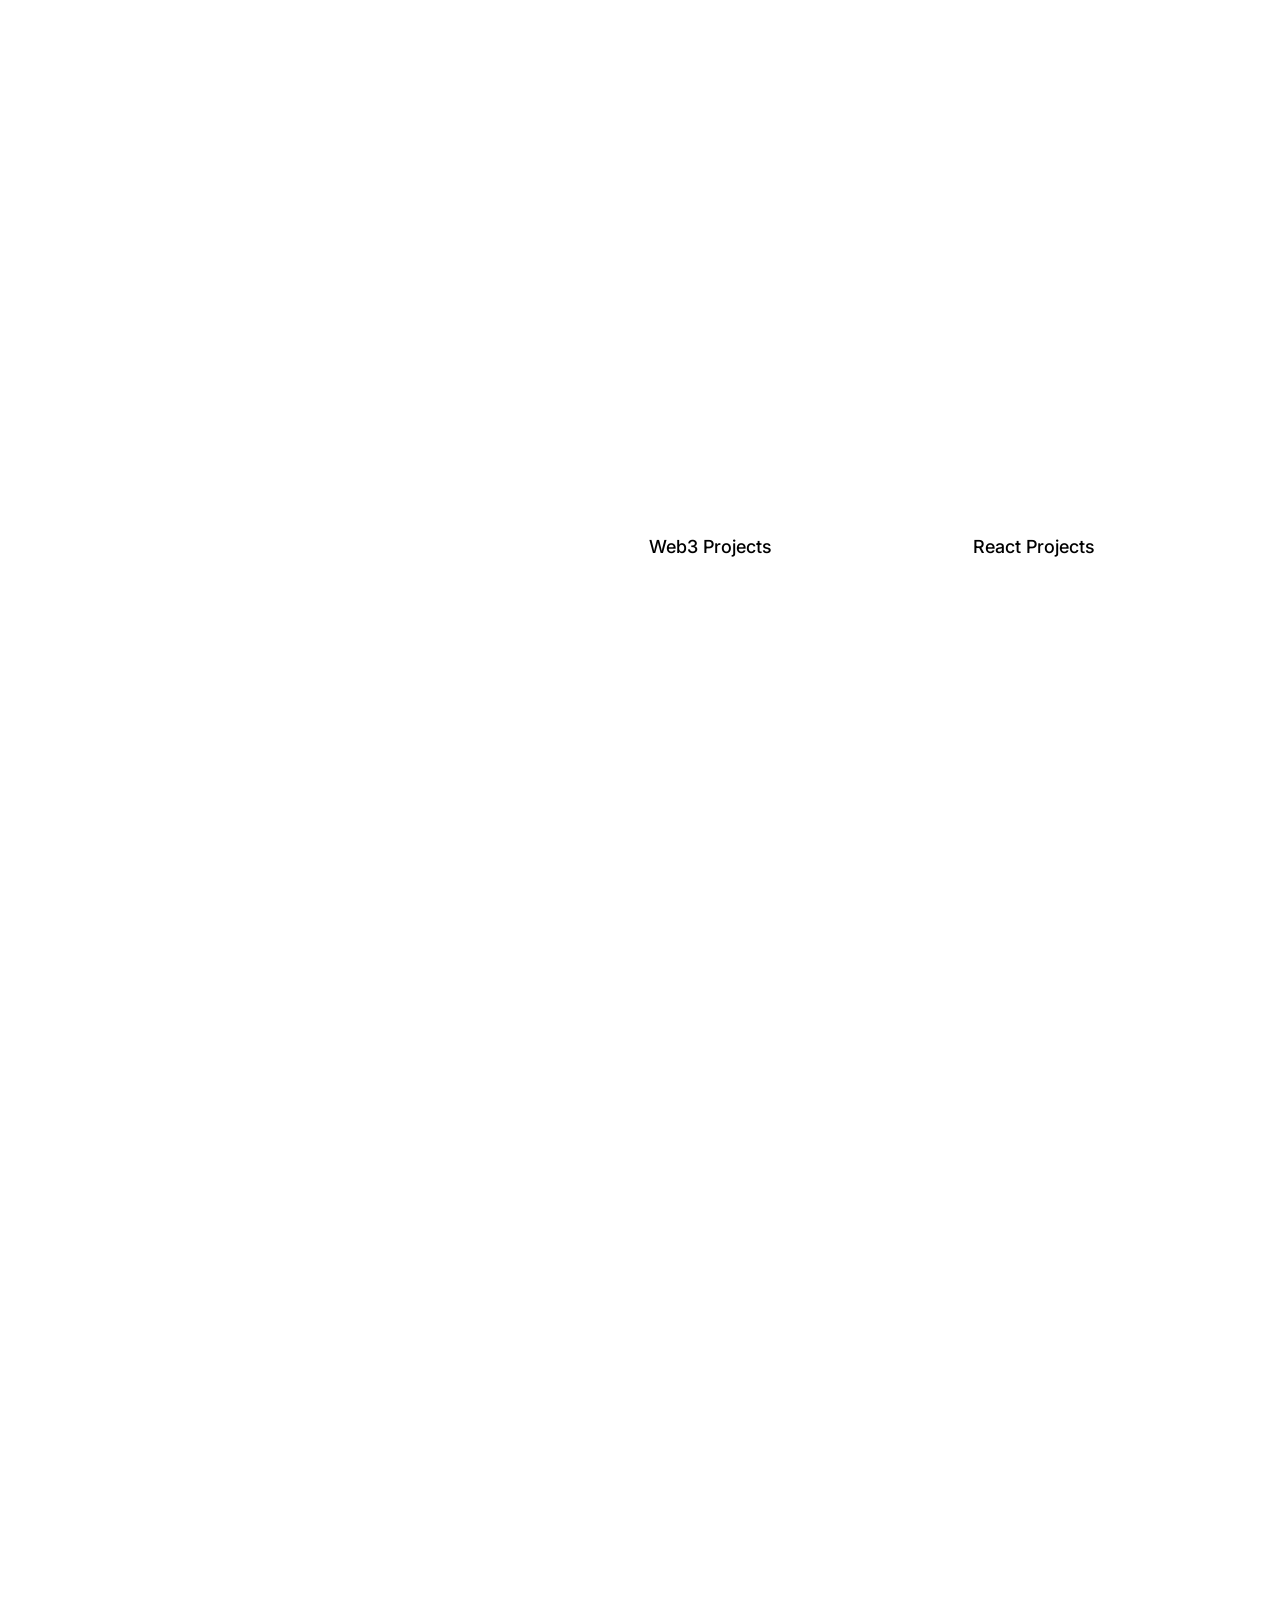
==== commit 56acaf5f: "feito consumo de api do github, criação de slides, swatches para os projetos" ====
--- a/index.html
+++ b/index.html
@@ -106,10 +106,29 @@
                 <div class="content-third-page">
                     <h1 id="projects-title">Projects</h1>
                     <p class="text-second-page">Lorem ipsum dolor sit amet, consectetur adipiscing elit, sed do eiusmod tempor incididunt ut labore et dolore magna aliqua. Ut enim ad minim veniam, quis nostrud exercitation ullamco laboris nisi ut aliquip ex ea commodo consequat. Duis aute irure dolor in reprehenderit in voluptate velit esse cillum dolore eu fugiat nulla pariatur. Excepteur sint occaecat cupidatat non proident, sunt in culpa qui officia deserunt mollit anim id est laborum.</p>
+
+                    <div class="buttons-first-page" style="justify-content: flex-end;">
+
+                        <button class="button-third-page">Web3 Projects</button>
+                        <button class="button-third-page">React Projects</button>
+                        <button class="button-third-page">Shopify Projects</button>
+
+                    </div>
                     
                     <div class="swiper mySwiper2">
-                        <div class="parent-skill-cards swiper-wrapper projects-github">
+                        <div class="parent-skill-cards swiper-wrapper shopify-projects">
                             
+                        </div>
+                    </div>
+
+                    <div class="swiper mySwiper3" style="display: none;">
+                        <div class="parent-skill-cards swiper-wrapper react-projects">
+                            
+                        </div>
+                    </div>
+                    <div class="swiper mySwiper4" style="display: none;">
+                        <div class="parent-skill-cards swiper-wrapper web3-projects">
+                        
                         </div>
                     </div>
                 </div>
@@ -136,22 +155,18 @@
     <script src="script.js"></script>
     <!-- Swiper JS -->
     <script src="https://cdn.jsdelivr.net/npm/swiper@11/swiper-bundle.min.js"></script>
+    <script>
+        
+        /* Creates the swiper for the second page*/
+        var swiper = new Swiper(".mySwiper", {
+            direction: "horizontal",
+            slidesPerView: "2.3",
+            spaceBetween: 30,
+            mousewheel: true
+        });
 
-    <!-- Initialize Swiper -->
-    <script>
-      var swiper = new Swiper(".mySwiper", {
-        direction: "horizontal",
-        slidesPerView: "2.3",
-        spaceBetween: 30,
-        mousewheel: true
-      });
+        document.querySelector('.mySwiper').classList.add('reverse');
 
-      var swiper2 = new Swiper(".mySwiper2", {
-        direction: "horizontal",
-        slidesPerView: "2.3",
-        spaceBetween: 30,
-        mousewheel: true
-      });
 
     </script>
 </body>
--- a/style.css
+++ b/style.css
@@ -134,7 +134,7 @@
 
     .skill-card {
         background-color: #fff;
-        width: 533px !important;
+        width: 533px;
         height: 388px;
         border-radius: 12px;
         display: flex;
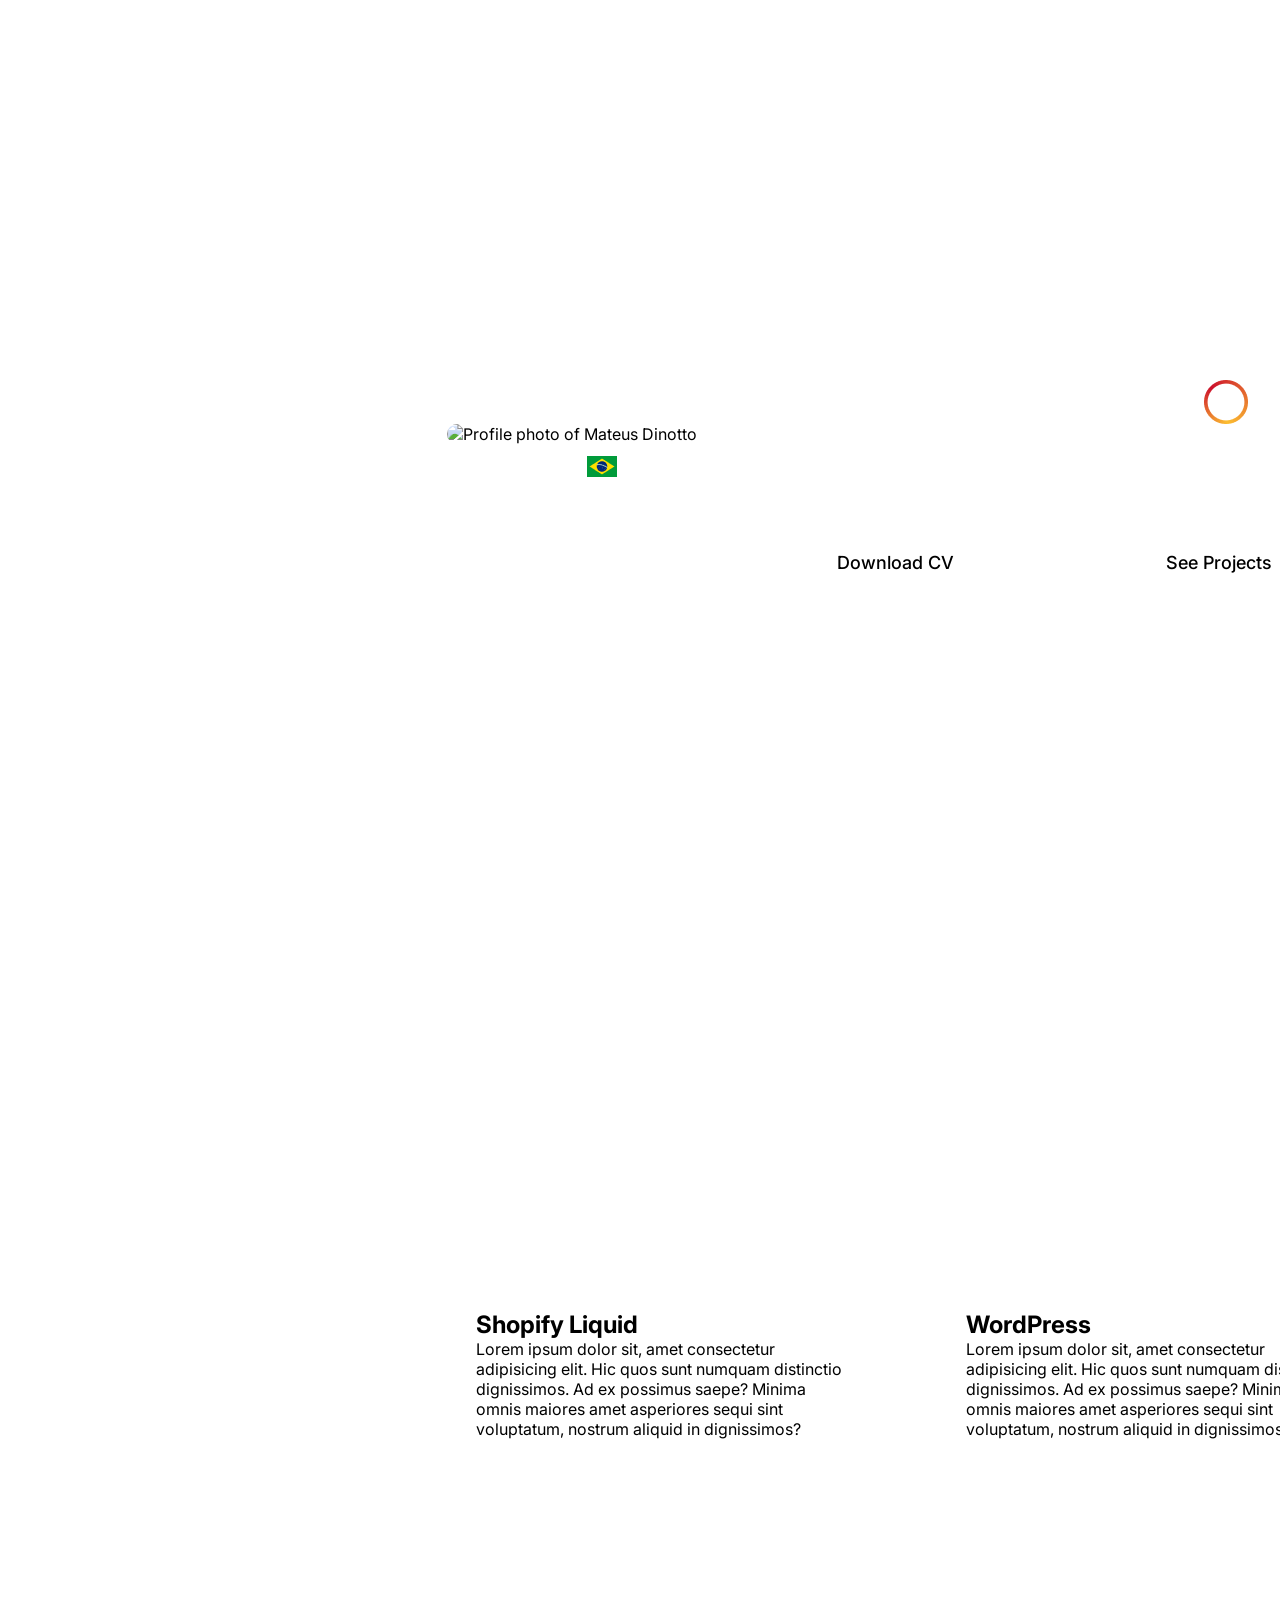
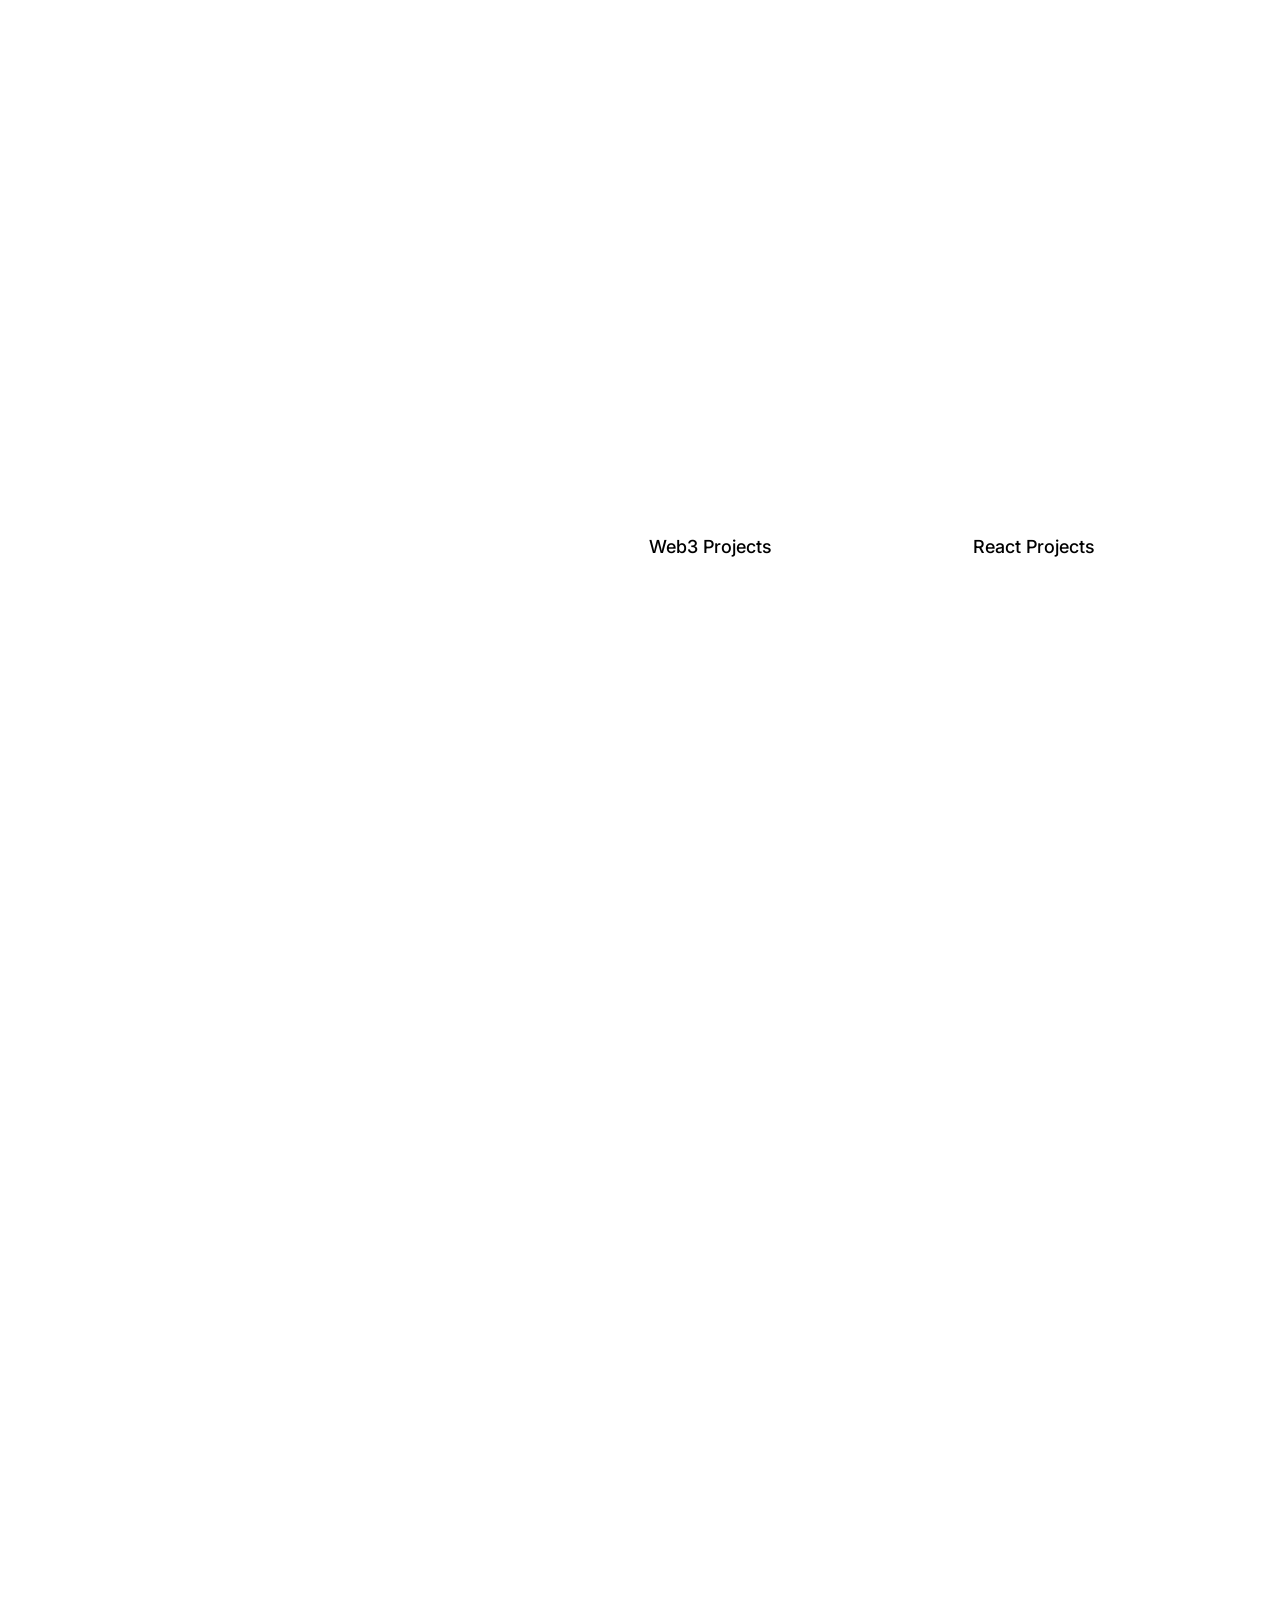
==== commit 31e149c2: "fix navigation selector" ====
--- a/index.html
+++ b/index.html
@@ -144,7 +144,7 @@
             </div>
 
             <nav class="nav-bar">
-                <div class="nav-bar-selection"></div>
+                <img src="images/selector-navigator.png" class="selector-navigator">
                 <a href="#first-page-pagination" id="first-nav-icon"><div class="nav-icon"></div></a>
                 <a href="#second-page-pagination" id="second-nav-icon"><div class="nav-icon"></div></a>
                 <a href="#third-page-pagination" id="third-nav-icon"><div class="nav-icon"></div></a>
--- a/style.css
+++ b/style.css
@@ -13,6 +13,7 @@
     background-image: url("images/background-image.png");
     background-size: cover;
     overflow-x: hidden;
+    overflow-y: hidden;
 }
 
 html {
@@ -190,17 +191,10 @@
             right: 48px;
             top: 44vh;
         }
-
-        .nav-bar-selection {
-            width: 48px;
-            height: 48px;
-            border: 6px solid transparent; /* Set the border to be transparent */
-            border-image: linear-gradient(to right, #CC112C, #FCBE30); /* Set the gradient */
-            border-image-slice: 1; /* Slice the border image into 9 pieces (1x1 grid) */
-            position: fixed;
-            right: 30px;
-            top: 42vh;
-            transition: top ease-out 0.2s;
+        
+        .selector-navigator {
+            position: absolute; 
+            transition: 0.2s ease-out;
         }
 
         .nav-icon {
